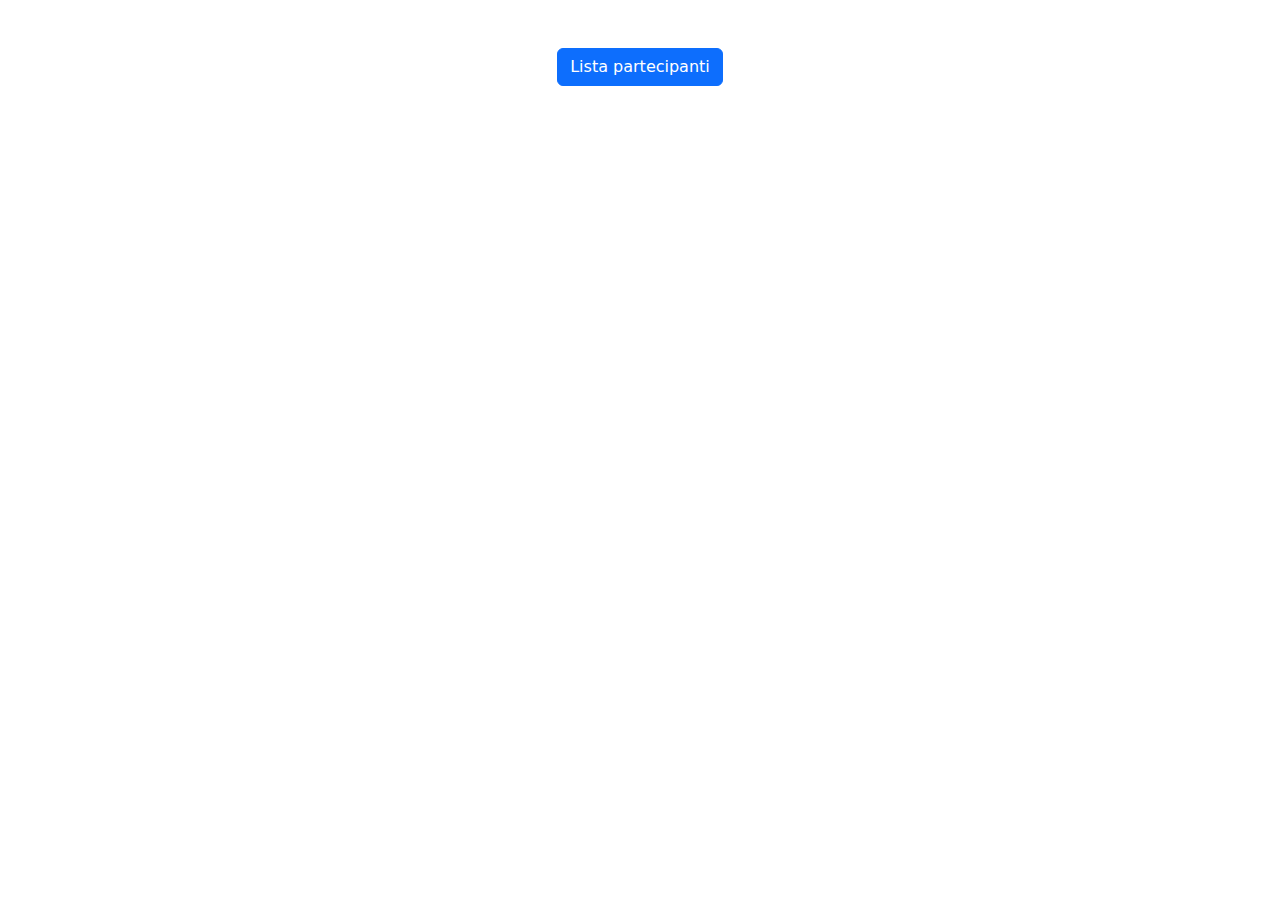
==== risultati.html @ 0b7a4248 "Add files via upload" ====
<!DOCTYPE html>

<html lang="en" xmlns="http://www.w3.org/1999/xhtml">
<head>
    <meta charset="utf-8" />
    <meta name="viewport" content="width=device-width, initial-scale=1">
    <link href="https://cdn.jsdelivr.net/npm/bootstrap@5.3.3/dist/css/bootstrap.min.css" rel="stylesheet" integrity="sha384-QWTKZyjpPEjISv5WaRU9OFeRpok6YctnYmDr5pNlyT2bRjXh0JMhjY6hW+ALEwIH" crossorigin="anonymous">
    <script src="https://cdn.jsdelivr.net/npm/bootstrap@5.3.3/dist/js/bootstrap.bundle.min.js" integrity="sha384-YvpcrYf0tY3lHB60NNkmXc5s9fDVZLESaAA55NDzOxhy9GkcIdslK1eN7N6jIeHz" crossorigin="anonymous"></script>
    <title>Votazioni - risultati</title>
</head>
<body>
    <div class="container text-center py-5">
        <button class="btn btn-primary" onclick="listaPartecipanti()">Lista partecipanti</button>
    </div>
        <div id="lista" class="container text-center">
    </div>

    <script src="src/sitoVetrina.js"></script>
</body>
</html>
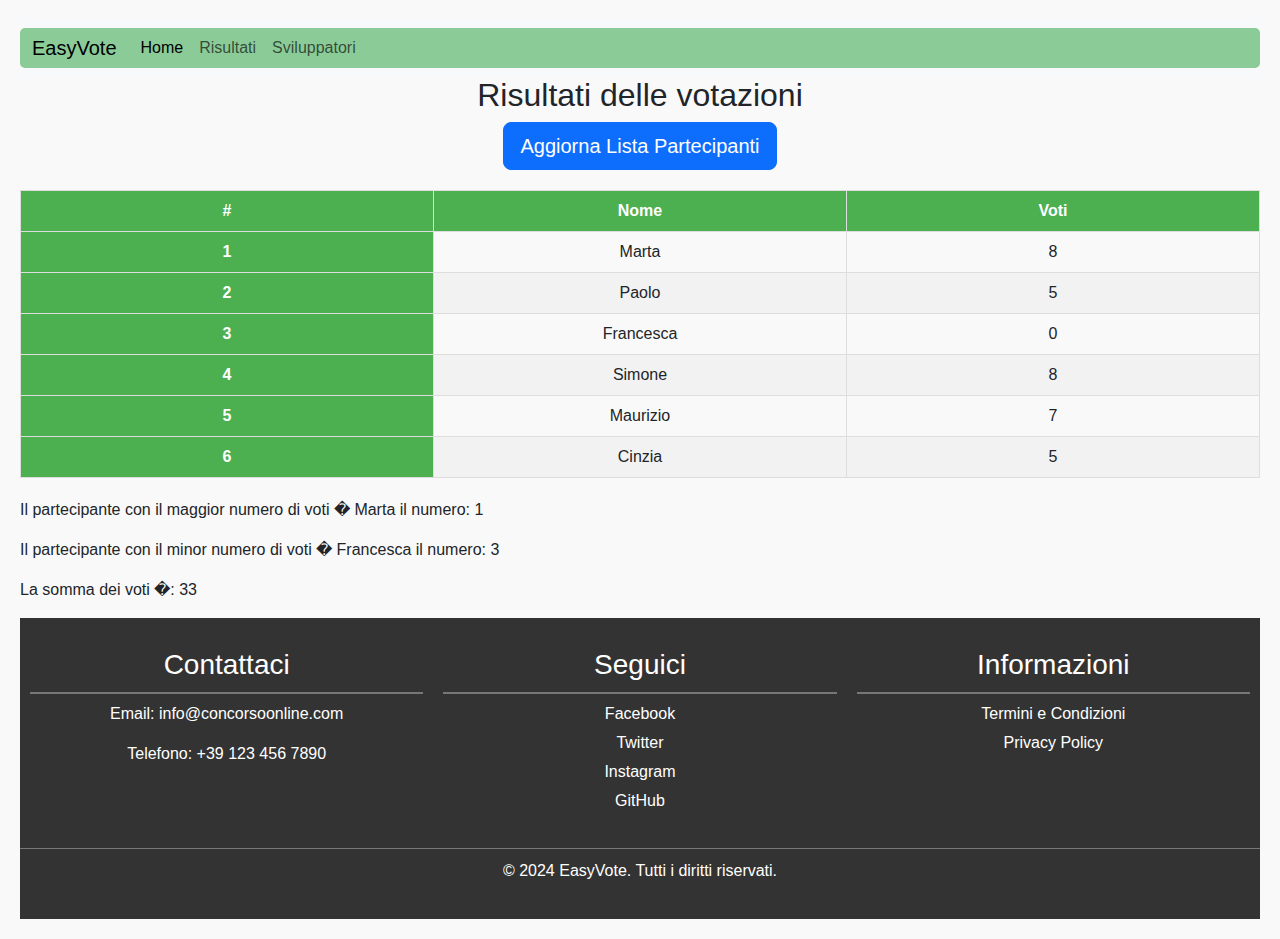
==== commit f61fdeb3: "Working proto" ====
--- a/risultati.html
+++ b/risultati.html
@@ -1,20 +1,76 @@
 <!DOCTYPE html>
-
-<html lang="en" xmlns="http://www.w3.org/1999/xhtml">
+<html xmlns="http://www.w3.org/1999/xhtml" lang="it-it">
 <head>
     <meta charset="utf-8" />
-    <meta name="viewport" content="width=device-width, initial-scale=1">
+    <meta name="viewport" content="width=device-width, initial-scale=1.0">
     <link href="https://cdn.jsdelivr.net/npm/bootstrap@5.3.3/dist/css/bootstrap.min.css" rel="stylesheet" integrity="sha384-QWTKZyjpPEjISv5WaRU9OFeRpok6YctnYmDr5pNlyT2bRjXh0JMhjY6hW+ALEwIH" crossorigin="anonymous">
     <script src="https://cdn.jsdelivr.net/npm/bootstrap@5.3.3/dist/js/bootstrap.bundle.min.js" integrity="sha384-YvpcrYf0tY3lHB60NNkmXc5s9fDVZLESaAA55NDzOxhy9GkcIdslK1eN7N6jIeHz" crossorigin="anonymous"></script>
-    <title>Votazioni - risultati</title>
+    <link href="src/risultati.css" rel="stylesheet" />
+
+    <title>EasyVote - Risultati</title>
 </head>
 <body>
-    <div class="container text-center py-5">
-        <button class="btn btn-primary" onclick="listaPartecipanti()">Lista partecipanti</button>
-    </div>
-        <div id="lista" class="container text-center">
+
+    <!-- navbar-->
+
+    <nav class="navbar navbar-expand-lg bg-body-tertiary" style="text-align: center;">
+        <div class="container-fluid" style=" background-color: #8bcb98; border-radius:5px 5px;">
+            <a class="navbar-brand" href="#">EasyVote</a>
+            <button class="navbar-toggler" type="button" data-bs-toggle="collapse" data-bs-target="#navbarNav" aria-controls="navbarNav" aria-expanded="false" aria-label="Toggle navigation">
+                <span class="navbar-toggler-icon"></span>
+            </button>
+            <div class="collapse navbar-collapse" id="navbarNav">
+                <ul class="navbar-nav">
+                    <li class="nav-item">
+                        <a class="nav-link active" aria-current="page" href="index.html">Home</a>
+                    </li>
+                    <li class="nav-item">
+                        <a class="nav-link" href="risultati.html">Risultati</a>
+                    </li>
+                    <li class="nav-item">
+                        <a class="nav-link" href="sviluppatori.html">Sviluppatori</a>
+                    </li>
+                </ul> 
+            </div>
+        </div>
+    </nav>
+
+
+    <h2 style="text-align: center;">Risultati delle votazioni</h2>
+
+    <div class="text-center">
+        <button id="btn-lista" type="button" class="btn btn-primary btn-lg">Aggiorna Lista Partecipanti</button>
     </div>
 
-    <script src="src/sitoVetrina.js"></script>
+    <table id="lista"></table>
+    <div id="table-foot"></div>
+
+    <script src="src/risultati.js" charset="ISO-8859-1"></script>
+
+    <footer>
+        <div class="footer-container">
+            <div class="footer-section">
+                <h3>Contattaci</h3>
+                <p>Email: info@concorsoonline.com</p>
+                <p>Telefono: +39 123 456 7890</p>
+            </div>
+            <div class="footer-section">
+                <h3>Seguici</h3>
+                <a href="https://www.facebook.com" target="_blank">Facebook</a>
+                <a href="https://www.twitter.com" target="_blank">Twitter</a>
+                <a href="https://www.instagram.com" target="_blank">Instagram</a>
+                <a href="https://github.com/Fyuran/bitcamp_java_votazioni" target="_blank">GitHub</a>
+            </div>
+            <div class="footer-section">
+                <h3>Informazioni</h3>
+                <a href="#">Termini e Condizioni</a>
+                <a href="#">Privacy Policy</a>
+            </div>
+        </div>
+        <div class="footer-bottom">
+            <p>&copy; 2024 EasyVote. Tutti i diritti riservati.</p>
+        </div>
+
+    </footer>
 </body>
 </html>--- a/src/risultati.css
+++ b/src/risultati.css
@@ -0,0 +1,95 @@
+body {
+    font-family: Arial, sans-serif;
+    background-color: #f9f9f9;
+    margin: 0;
+    padding: 20px;
+}
+
+h1 {
+    text-align: center;
+    color: #333;
+}
+
+table {
+    width: 100%;
+    border-collapse: collapse;
+    margin: 20px 0;
+    table-layout: fixed;
+}
+
+th, td {
+    border: 1px solid #ddd;
+    padding: 8px;
+    text-align: center;
+}
+
+th {
+    background-color: #4CAF50;
+    color: white;
+}
+
+tr:nth-child(even) {
+    background-color: #f2f2f2;
+}
+
+
+footer {
+    background-color: #333;
+    color: #fff;
+    padding: 20px 0;
+    text-align: center;
+}
+
+.footer-container {
+    display: flex;
+    justify-content: space-around;
+    flex-wrap: wrap;
+}
+
+.footer-section {
+    flex: 1;
+    min-width: 200px;
+    margin: 10px;
+}
+
+    .footer-section h3 {
+        border-bottom: 2px solid #777;
+        padding-bottom: 10px;
+    }
+
+    .footer-section a {
+        color: #fff;
+        text-decoration: none;
+        display: block;
+        margin: 5px 0;
+    }
+
+        .footer-section a:hover {
+            text-decoration: underline;
+        }
+
+.footer-bottom {
+    margin-top: 20px;
+    border-top: 1px solid #777;
+    padding-top: 10px;
+}
+
+.tut-img {
+    display: block;
+    width: 80%;
+    height: auto;
+}
+
+.download-btn {
+    display:inline-block;
+    background-color: DodgerBlue;
+    border: none;
+    color: white;
+    padding: 12px 30px;
+    cursor: pointer;
+    font-size: 20px;
+}
+
+    .download-btn:hover {
+        background-color: RoyalBlue;
+    }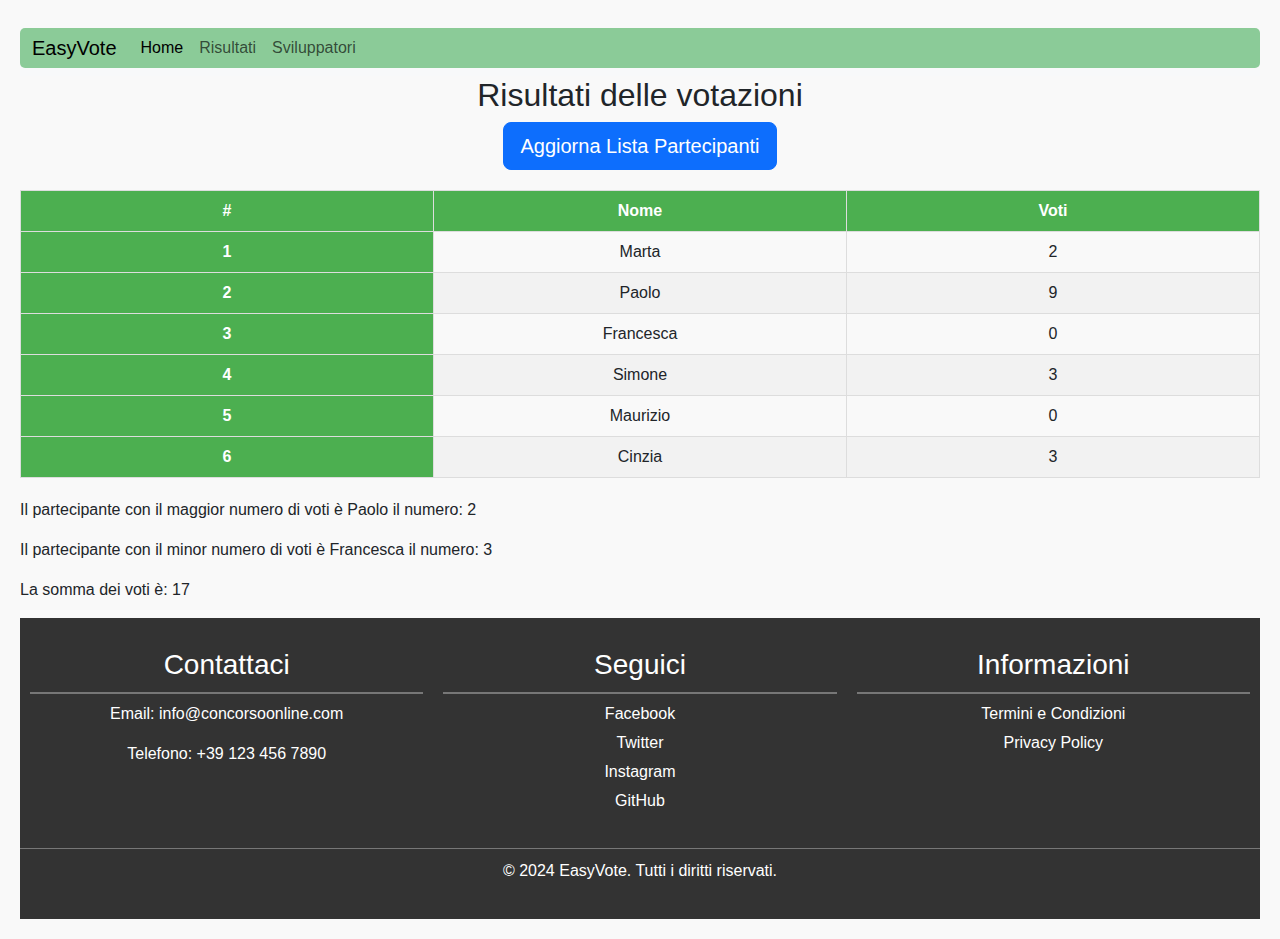
==== commit 7d3fee22: "charset bug" ====
--- a/risultati.html
+++ b/risultati.html
@@ -1,4 +1,4 @@
-<!DOCTYPE html>
+﻿<!DOCTYPE html>
 <html xmlns="http://www.w3.org/1999/xhtml" lang="it-it">
 <head>
     <meta charset="utf-8" />
@@ -45,7 +45,7 @@
     <table id="lista"></table>
     <div id="table-foot"></div>
 
-    <script src="src/risultati.js" charset="ISO-8859-1"></script>
+    <script src="src/risultati.js"></script>
 
     <footer>
         <div class="footer-container">
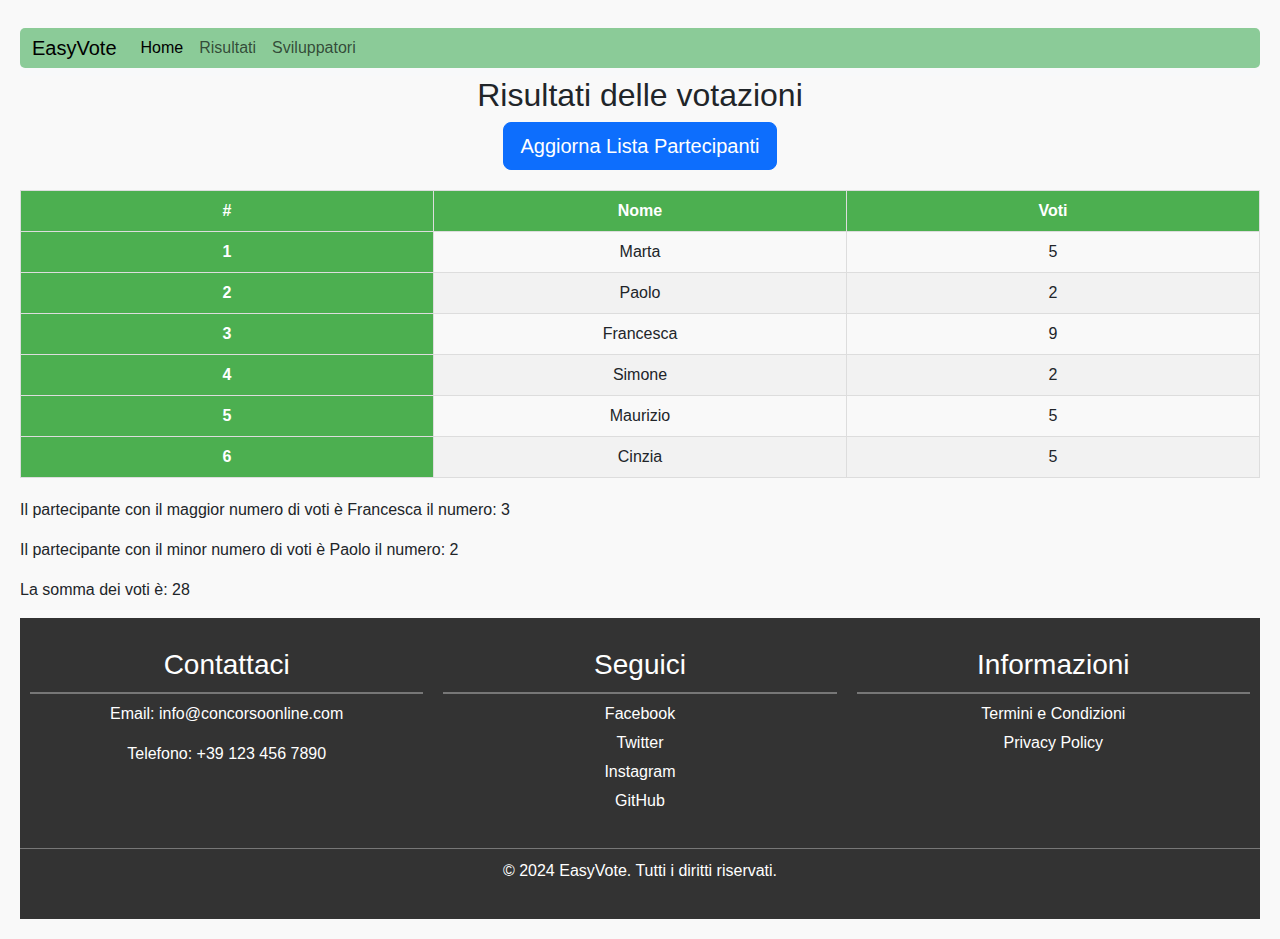
==== commit ef981e6e: "fixed missing dev photoes" ====
--- a/risultati.html
+++ b/risultati.html
@@ -1,7 +1,7 @@
 ﻿<!DOCTYPE html>
 <html xmlns="http://www.w3.org/1999/xhtml" lang="it-it">
 <head>
-    <meta charset="utf-8" />
+    <meta charset="UTF-8">
     <meta name="viewport" content="width=device-width, initial-scale=1.0">
     <link href="https://cdn.jsdelivr.net/npm/bootstrap@5.3.3/dist/css/bootstrap.min.css" rel="stylesheet" integrity="sha384-QWTKZyjpPEjISv5WaRU9OFeRpok6YctnYmDr5pNlyT2bRjXh0JMhjY6hW+ALEwIH" crossorigin="anonymous">
     <script src="https://cdn.jsdelivr.net/npm/bootstrap@5.3.3/dist/js/bootstrap.bundle.min.js" integrity="sha384-YvpcrYf0tY3lHB60NNkmXc5s9fDVZLESaAA55NDzOxhy9GkcIdslK1eN7N6jIeHz" crossorigin="anonymous"></script>
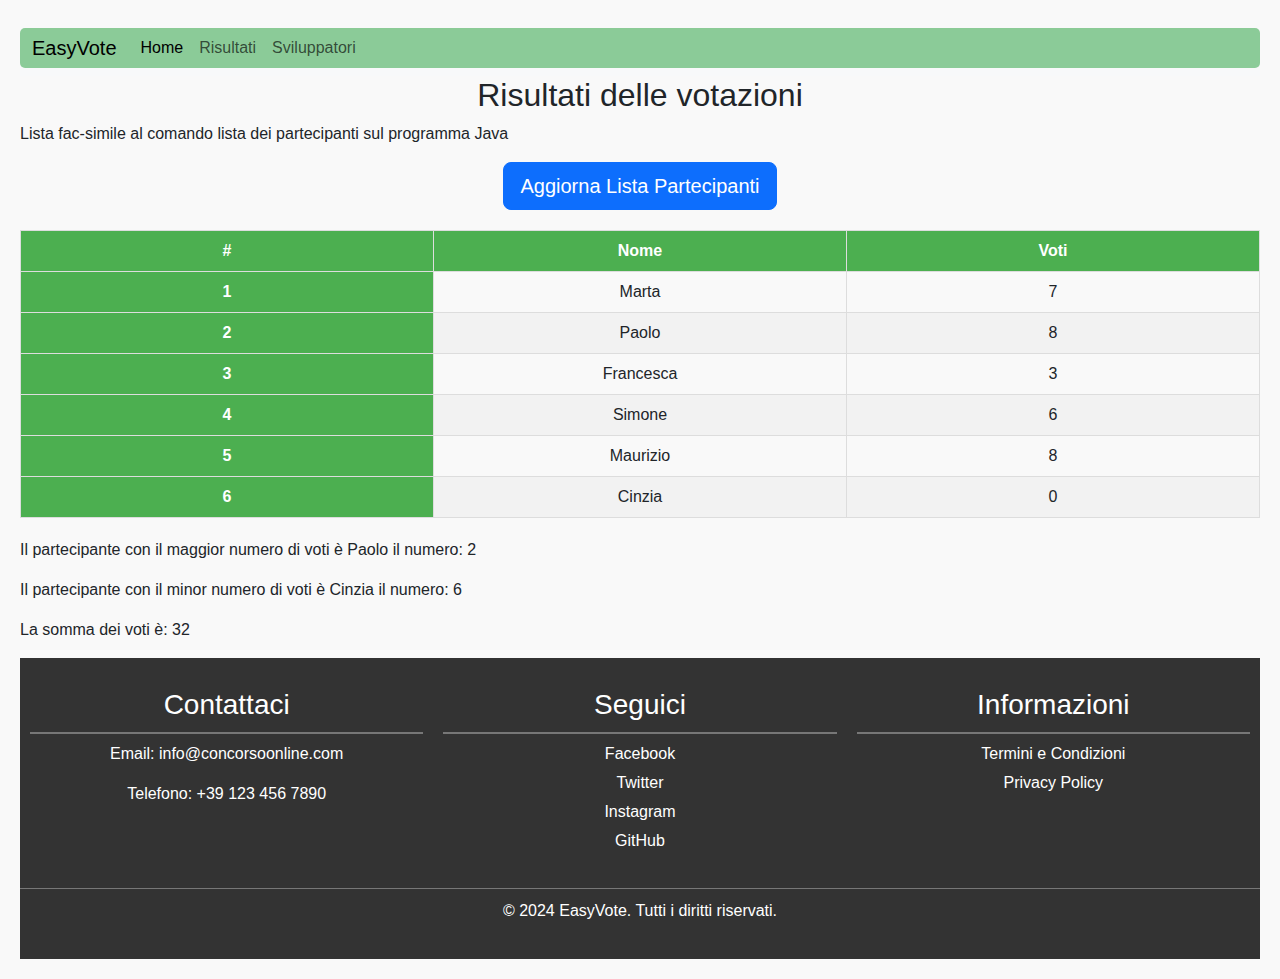
==== commit 8423f866: "Added source code for Votazioni.java" ====
--- a/risultati.html
+++ b/risultati.html
@@ -37,7 +37,7 @@
 
 
     <h2 style="text-align: center;">Risultati delle votazioni</h2>
-
+    <p>Lista fac-simile al comando lista dei partecipanti sul programma Java</p>
     <div class="text-center">
         <button id="btn-lista" type="button" class="btn btn-primary btn-lg">Aggiorna Lista Partecipanti</button>
     </div>
